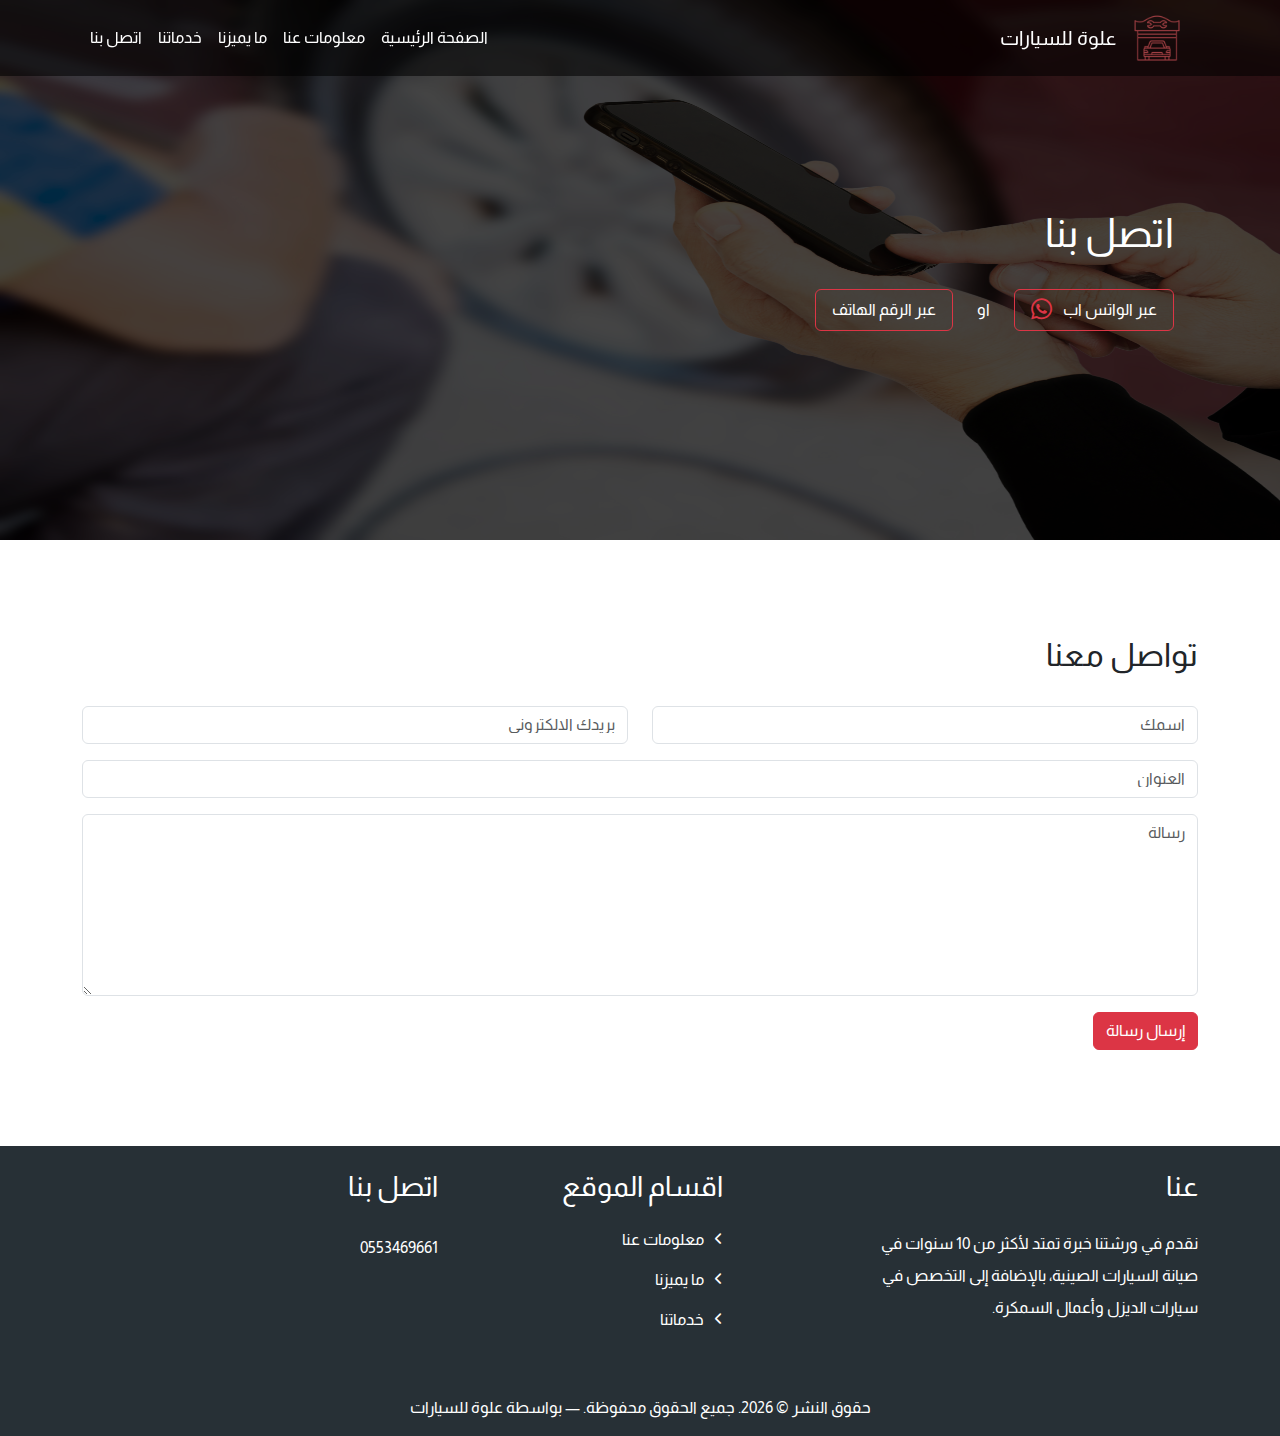
==== contact.html @ 1dccbd68 "first commit" ====
<!DOCTYPE html>
<html lang="en" dir="rtl">
<head>
    <meta charset="UTF-8">
    <meta name="viewport" content="width=device-width, initial-scale=1.0">
    <link rel="preconnect" href="https://fonts.googleapis.com">
<link rel="preconnect" href="https://fonts.gstatic.com" crossorigin>
<link href="https://fonts.googleapis.com/css2?family=Almarai:wght@300;400;700;800&display=swap" rel="stylesheet">
    <link rel="stylesheet" href="css/all.min.css">
    <link rel="stylesheet" href="css/bootstrap.min.css">
    <link rel="stylesheet" href="css/media.css">
    <link rel="stylesheet" href="css/style.css">
    <link  rel="stylesheet" href="css/aos.css">
    <title>Contact Us</title>
</head>
<body>
  <!-- <div class="loading w-100 h-100 fixed-top z-3  justify-content-center align-items-center bg-body-tertiary">
    <svg width="120" height="120" viewBox="0 0 60 60" fill="none" xmlns="http://www.w3.org/2000/svg">
      <path opacity="0.99" d="M29.9996 10.1899C27.3981 10.1899 24.8222 10.7023 22.4188 11.6979C20.0154 12.6934 17.8316 14.1526 15.9922 15.9921C14.1527 17.8317 12.6935 20.0155 11.698 22.419C10.7025 24.8224 10.1902 27.3984 10.1902 29.9999C10.1902 32.6013 10.7025 35.1773 11.698 37.5808C12.6935 39.9842 14.1527 42.168 15.9922 44.0075C17.8316 45.8471 20.0154 47.3063 22.4188 48.3018C24.8222 49.2974 27.3981 49.8098 29.9996 49.8098C32.601 49.8098 35.1769 49.2974 37.5803 48.3018C39.9837 47.3063 42.1675 45.8471 44.007 44.0076C45.8464 42.1681 47.3056 39.9842 48.3011 37.5808C49.2966 35.1773 49.809 32.6013 49.809 29.9999C49.809 27.3984 49.2966 24.8224 48.3011 22.419C47.3056 20.0155 45.8465 17.8317 44.007 15.9921C42.1675 14.1526 39.9837 12.6934 37.5803 11.6979C35.1769 10.7023 32.601 10.1899 29.9996 10.1899ZM30.4402 14.4675C33.3854 14.5225 36.1712 15.1737 36.5124 16.1959C36.8477 17.2004 32.4402 23.218 31.0345 23.675C29.2122 24.267 28.1301 23.5604 25.9274 20.3326C22.9759 16.0078 22.9646 15.8836 25.4599 15.0725C26.8483 14.6215 28.6731 14.4363 30.4402 14.4675ZM18.6698 19.606C19.7287 19.606 24.0896 25.6492 24.0896 27.1269C24.0896 29.0433 23.0822 29.8538 19.3318 30.9509C14.3065 32.4214 14.1849 32.3937 14.1849 29.7699C14.1849 25.8769 16.9457 19.6196 18.6698 19.606ZM41.3412 19.8765C41.8474 19.812 42.2484 20.326 42.9232 21.2543C45.2115 24.404 46.656 31.0882 45.2693 32.1127C44.4177 32.742 37.3329 30.4097 36.4641 29.214C35.3377 27.664 35.6764 26.4169 38.0654 23.3245C39.8661 20.9937 40.6903 19.9586 41.3412 19.8765ZM29.9996 26.699C30.4331 26.699 30.8625 26.7845 31.263 26.9504C31.6636 27.1163 32.0276 27.3595 32.3342 27.6661C32.6407 27.9727 32.8839 28.3367 33.0498 28.7373C33.2158 29.1379 33.3011 29.5672 33.3011 30.0008C33.3011 30.4344 33.2157 30.8637 33.0498 31.2643C32.8839 31.6649 32.6407 32.0289 32.3342 32.3355C32.0276 32.6421 31.6636 32.8853 31.263 33.0512C30.8625 33.2171 30.4331 33.3025 29.9996 33.3025C29.566 33.3025 29.1367 33.2171 28.7361 33.0512C28.3355 32.8853 27.9716 32.642 27.665 32.3355C27.3584 32.0289 27.1152 31.6649 26.9493 31.2643C26.7834 30.8637 26.698 30.4344 26.698 30.0008C26.698 29.5672 26.7834 29.1379 26.9493 28.7373C27.1152 28.3367 27.3584 27.9728 27.665 27.6662C27.9715 27.3596 28.3355 27.1163 28.7361 26.9504C29.1367 26.7845 29.566 26.699 29.9996 26.699ZM24.9 34.7458C25.0291 34.7458 25.14 34.777 25.2278 34.8005C27.0502 35.3926 27.5095 36.6003 27.3944 40.5062C27.2405 45.7404 27.176 45.8483 24.6807 45.0376C20.9783 43.8347 15.8804 39.2754 16.4 37.6316C16.6992 36.6848 22.9602 34.6236 24.9 34.7458ZM34.9659 34.8628C35.8894 34.8176 37.1318 35.1302 38.9714 35.789C43.9014 37.553 43.9837 37.6467 42.4417 39.7699C40.1538 42.9194 34.243 46.3598 32.8401 45.3574C31.9784 44.742 32.0058 37.2827 32.8745 36.087C33.4375 35.3116 34.0423 34.9077 34.9659 34.8628Z" fill="#666666"/>
      <circle cx="30" cy="30" r="26" stroke="#273036" stroke-width="6"/>
      <path id="outer-ring" d="M30.0001 56.1706C15.5464 56.1706 3.82935 44.4535 3.82935 29.9998C3.82935 15.5461 15.5464 3.8291 30.0001 3.8291C44.4538 3.8291 56.1708 15.5461 56.1708 29.9998C56.1708 39.4208 51.1929 47.6791 43.7238 52.2879" stroke="url(#paint0_angular)" stroke-width="6" stroke-linecap="round"/>
      <defs>
      <linearGradient id="paint0_angular" x1="0" y1="0" x2="0" y2="100%" gradientUnits="userSpaceOnUse">
      <stop offset="60%" stop-color="#9f3f43"/>
      <stop offset="90%" stop-color="#273036"/>
      </linearGradient>
      </defs>
      </svg>
</div>

  <div class="content-body "> -->
    <div class="home d-flex flex-column justify-content-center" id="home">
        <nav class="navbar navbar-expand-lg fixed-top w-100">
          <div class="container d-flex align-items-center">
            <a class="navbar-brand d-flex align-items-center gap-3 text-white" href="#"> <img class="img-fluid"
                src="images/repair-shop.png" alt=""> علوة للسيارات</a>
            <button class="navbar-toggler" type="button" data-bs-toggle="collapse" data-bs-target="#navbarSupportedContent"
              aria-controls="navbarSupportedContent" aria-expanded="false" aria-label="Toggle navigation">
              <i class="fa-solid fa-bars text-white fa-lg"></i>
            </button>
            <div class="collapse navbar-collapse" id="navbarSupportedContent">
              <ul class="navbar-nav me-auto mb-2 mb-lg-0">
                <li class="nav-item">
                  <a class="nav-link active text-white " aria-current="page" href="index.html">الصفحة الرئيسية</a>
                </li>
                <li class="nav-item">
                  <a class="nav-link text-white" href="#about">معلومات عنا</a>
                </li>
                <li class="nav-item">
                  <a class="nav-link text-white" href="#distinction">ما يميزنا</a>
                </li>
                <li class="nav-item">
                  <a class="nav-link text-white" href="#services">خدماتنا</a>
                </li>
                <li class="nav-item">
                  <a class="nav-link text-white" href="./content.html">اتصل بنا</a>
                </li>
    
    
            </div>
          </div>
        </nav>
        <section class="content-home position-relative ">
          <div class="layer-contact position-absolute top-0 z-3"> </div>
          <div class="container">
            <div class=" position-absolute top-50  translate-middle-y px-4 z-3  ">
               <h1 class="text-white">اتصل بنا</h1>
               <div class="d-flex gap-4 pt-4 justify-content-center align-items-center justify-content-md-start">
                <button class="btn btn-outline-danger px-3 py-2">
                  <a class="text-decoration-none text-white" href="tel://0553469661">عبر الواتس اب</a>
                  <i class="fab fa-whatsapp fa-xl me-2"></i>
                </button>
                <span class="text-white">او</span>
                <button class="btn btn-outline-danger px-3 py-2">
                  <a class="text-decoration-none text-white" href="tel://0553469661">  عبر الرقم الهاتف </a>
                </button>
               </div>
            </div>
          </div>
          <div class="image-home">
            <img class=" w-100" src="images/man-is-using-mobile-phone-calling-somebody-car-flat-tire-background.jpg" alt="">
          </div>
       
        </section>
      </div>
      </div>
     <section class="py-5">
        <div class="container py-5" >
            <h2 class="">تواصل معنا</h2>
            <form action="#" class="pt-4">
                <div class="row">
                  <div class="col-6 mb-3">
                    <input type="text" class="form-control" placeholder="اسمك" />
                  </div>
                  <div class="col-6 mb-3">
                    <input
                      type="email"
                      class="form-control"
                      placeholder="بريدك الالكتروني"
                    />
                  </div>
                  <div class="col-12 mb-3">
                    <input
                      type="text"
                      class="form-control"
                      placeholder="العنوان"
                    />
                  </div>
                  <div class="col-12 mb-3">
                    <textarea
                      name=""
                      id=""
                      cols="30"
                      rows="7"
                      class="form-control"
                      placeholder="رسالة"
                    ></textarea>
                  </div>
        
                  <div class="col-12">
                   <button class="btn btn-danger">إرسال رسالة</button>
                  </div>
                </div>
              </form>
        </div>
     </section>
      <!-- start section footer -->
  <footer class=" pt-4">
    <div class="container">
      <div class="row gy-4 text-white">
        <div class="col-lg-5">
          <h3>عنا</h3>
          <p class="w-75 pt-3 lh-lg">نقدم في ورشتنا خبرة تمتد لأكثر من 10 سنوات في صيانة السيارات الصينية، بالإضافة إلى التخصص في
            سيارات الديزل وأعمال السمكرة.
          </p>


        </div> 

        <div class="col-lg-3">
          <h3>اقسام الموقع</h3>
          <ul class="list-unstyled d-grid gap-3 pt-3">
            <li class="">
              <i class="fa-solid fa-chevron-left fa-xs ms-2"></i> <a class=" text-decoration-none text-white" href="#about">معلومات عنا</a>
            </li>
            <li class="">
              <i class="fa-solid fa-chevron-left fa-xs ms-2"></i> <a class="text-decoration-none text-white" href="#distinction">ما يميزنا</a>
            </li>
            <li class="nav-item">
              <i class="fa-solid fa-chevron-left fa-xs ms-2"></i> <a class=" text-decoration-none text-white" href="#services">خدماتنا</a>
            </li>
          </ul>

        </div> 

        <div class="col-lg-4">
          <h3>اتصل بنا</h3>
          <address></address>
          <ul class="list-unstyled d-grid gap-3 pt-3">
            <li><a class="text-decoration-none text-white" href="tel://0553469661">0553469661</a></li>
          </ul>

        </div>

      </div>

      <div class="row mt-5">
        <div class="col-12 text-center text-white">
          <p>حقوق النشر &copy;
            <script>document.write(new Date().getFullYear());</script>. جميع الحقوق محفوظة. &mdash;
            بواسطة علوة للسيارات
            <!-- License information: https://untree.co/license/ -->
          </p>

        </div>
      </div>
    </div>
  </footer> 
<!-- </div> -->
</body>
</html>
---- css/media.css ----
@media (min-width: 992px) {
  .image-distinction {
    width: 80% !important;
  }
  .content-home p {
    width: 75% !important;
  }
  .about .content {
    width: 75%;
    
  }
}

@media (max-width: 991px) {
  .carousel-item img {
    height: 100vh;
  }
  .image-about {
    width: 100% !important;
  }
  .content-home p {
    width: 80% !important;
  }
}
@media (max-width: 768px) {
  body,
  html {
    overflow-x: hidden !important;
  }
  .content-home p {
    width: 100% !important;
  }

}
---- css/style.css ----
:root {
  --main-color: #273036;
  --secondary-color: #9f3f43;
}
* {
  box-sizing: border-box;
  margin: 0;
  padding: 0;
  font-family: "Almarai", sans-serif;
}
html,
body {
  scroll-behavior: smooth;
}
/* Start Loader */
.content-body{
  display: none;
}
.loading {
  display: none;
}
  @keyframes spin {
    0%   { transform: rotate(0deg); }
    66% { transform: rotate(300deg); }
    100% { transform: rotate(360deg); }
  }
  
  #outer-ring {
    animation: spin 2500ms linear infinite;
    transform-origin: center center;
  }
/* end Loader */
/* Start Home */
.navbar {
  background-color: rgba(0, 0, 0, 0.555);
}
.navbar-brand img {
  width: 50px;
}
.active {
  color: var(--secondary-color);
}
.layer {
  background-color: rgba(0, 0, 0, 0.829);
  height: 100vh;
  width: 100%;
}
.carousel {
  height: 100vh;
}
.layer-contact {
  background-color: rgba(0, 0, 0, 0.729);
  height: 60vh;
  width: 100%;
}
.image-home img {
  height: 60vh;
}
/* End Home */
/* Start Header*/
.header img {
  width: 50px;
}
/* End Header */
/* Start distinction */
.distinction .list-distinction li p {
  color: var(--secondary-color);
}
/* End distinction */
/* Start Services */
.card img {
  width: 50px;
}
.card {
  transition: all 0.6s !important;
  overflow: hidden;
}
.card img {
  height: 250px;
}
.card .card-body {
  background: linear-gradient(
    to right,
    #00000071 50%,
    rgba(0, 0, 0, 0.616) 100%
  );
  position: absolute;
  bottom: 0;
  transform: translateY(50%);
  transition: all 0.5s !important;
}
.card:hover .card-body {
  transform: translateY(0);
}
/* End Services */
/* إعدادات الـ Slider */
.slider {
  overflow: hidden;
  width: 100%;
  height: 250px; /* يمكنك تعديل الارتفاع حسب الحاجة */
  position: relative;
}

.slider-track {
  display: flex;
  animation: slide 30s linear infinite; /* مدة الحركة */
}

.slider-track img {
  width: 10vw; /* عرض الصورة كنسبة من الشاشة */
  height: auto;
  margin-right: 10px;
  transition: transform 0.3s ease; /* تأثير تكبير عند التمرير */
}

.slider-track img:hover {
  transform: scale(1.05); /* تكبير الصورة عند التمرير */
}

/* الحركة المتكررة */
@keyframes slide {
  0% {
      transform: translateX(0);
  }
  100% {
      transform: translateX(-100%);
  }
}
/* Start Footer */
footer {
  background-color: var(--main-color);
}
/* End Footer */
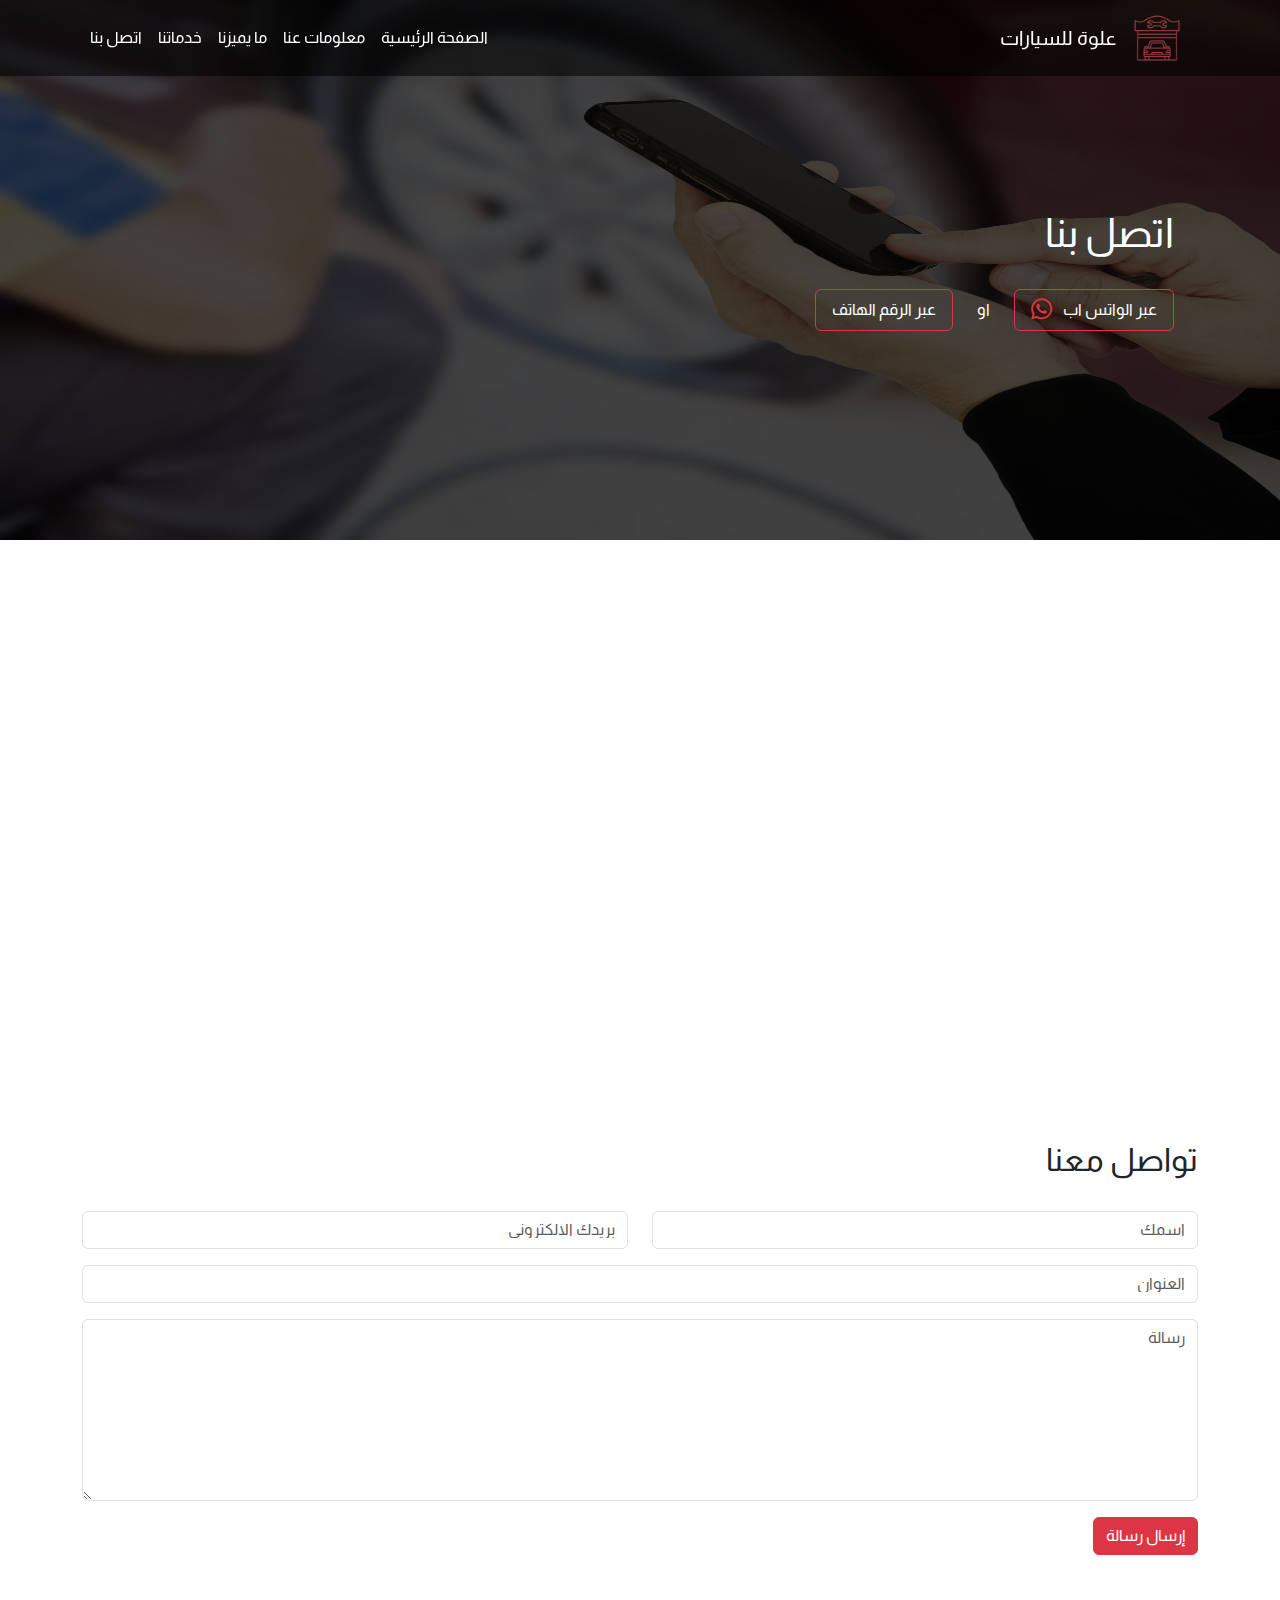
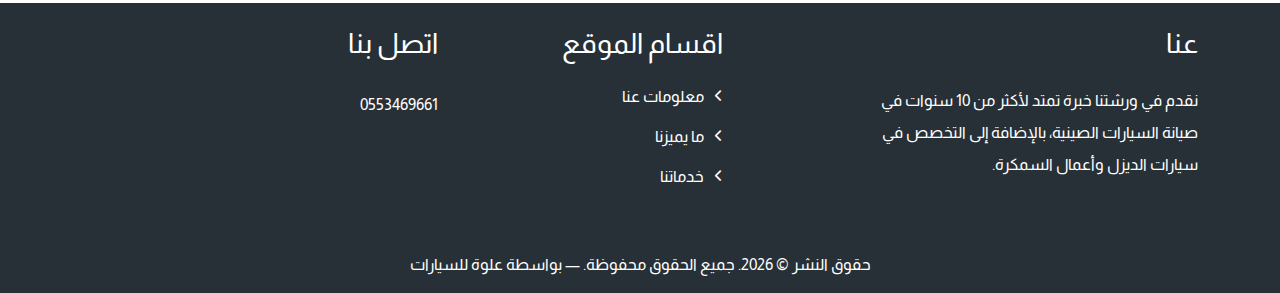
==== commit 57c41d4c: "update" ====
--- a/contact.html
+++ b/contact.html
@@ -84,8 +84,16 @@
         </section>
       </div>
       </div>
+
+      <section class="py-5">
+        <div class="container">
+          <iframe src="https://www.google.com/maps/embed?pb=!1m18!1m12!1m3!1d3622.7662446711684!2d46.7972645!3d24.7692026!2m3!1f0!2f0!3f0!3m2!1i1024!2i768!4f13.1!3m3!1m2!1s0x3e2f01181665b153%3A0xde6e0b30879536ed!2z2YXYsdmD2LIg2LnZhNmI2Ycg2KfZhNi52LPZitix2Yo!5e0!3m2!1sen!2seg!4v1729933600160!5m2!1sen!2seg" class="w-100" height="450" style="border:0;" allowfullscreen="" loading="lazy" referrerpolicy="no-referrer-when-downgrade"></iframe>
+
+
+        </div>
+      </section>
      <section class="py-5">
-        <div class="container py-5" >
+        <div class="container " >
             <h2 class="">تواصل معنا</h2>
             <form action="#" class="pt-4">
                 <div class="row">
--- a/css/style.css
+++ b/css/style.css
@@ -13,22 +13,9 @@
   scroll-behavior: smooth;
 }
 /* Start Loader */
-.content-body{
-  display: none;
-}
-.loading {
-  display: none;
-}
-  @keyframes spin {
-    0%   { transform: rotate(0deg); }
-    66% { transform: rotate(300deg); }
-    100% { transform: rotate(360deg); }
-  }
-  
-  #outer-ring {
-    animation: spin 2500ms linear infinite;
-    transform-origin: center center;
-  }
+/* إعدادات التحميل */
+/* إعدادات التحميل */
+
 /* end Loader */
 /* Start Home */
 .navbar {
@@ -68,12 +55,13 @@
 }
 /* End distinction */
 /* Start Services */
+.card {
+  transition: all 0.6s !important;
+  cursor: pointer;
+  overflow: hidden;
+}
 .card img {
   width: 50px;
-}
-.card {
-  transition: all 0.6s !important;
-  overflow: hidden;
 }
 .card img {
   height: 250px;
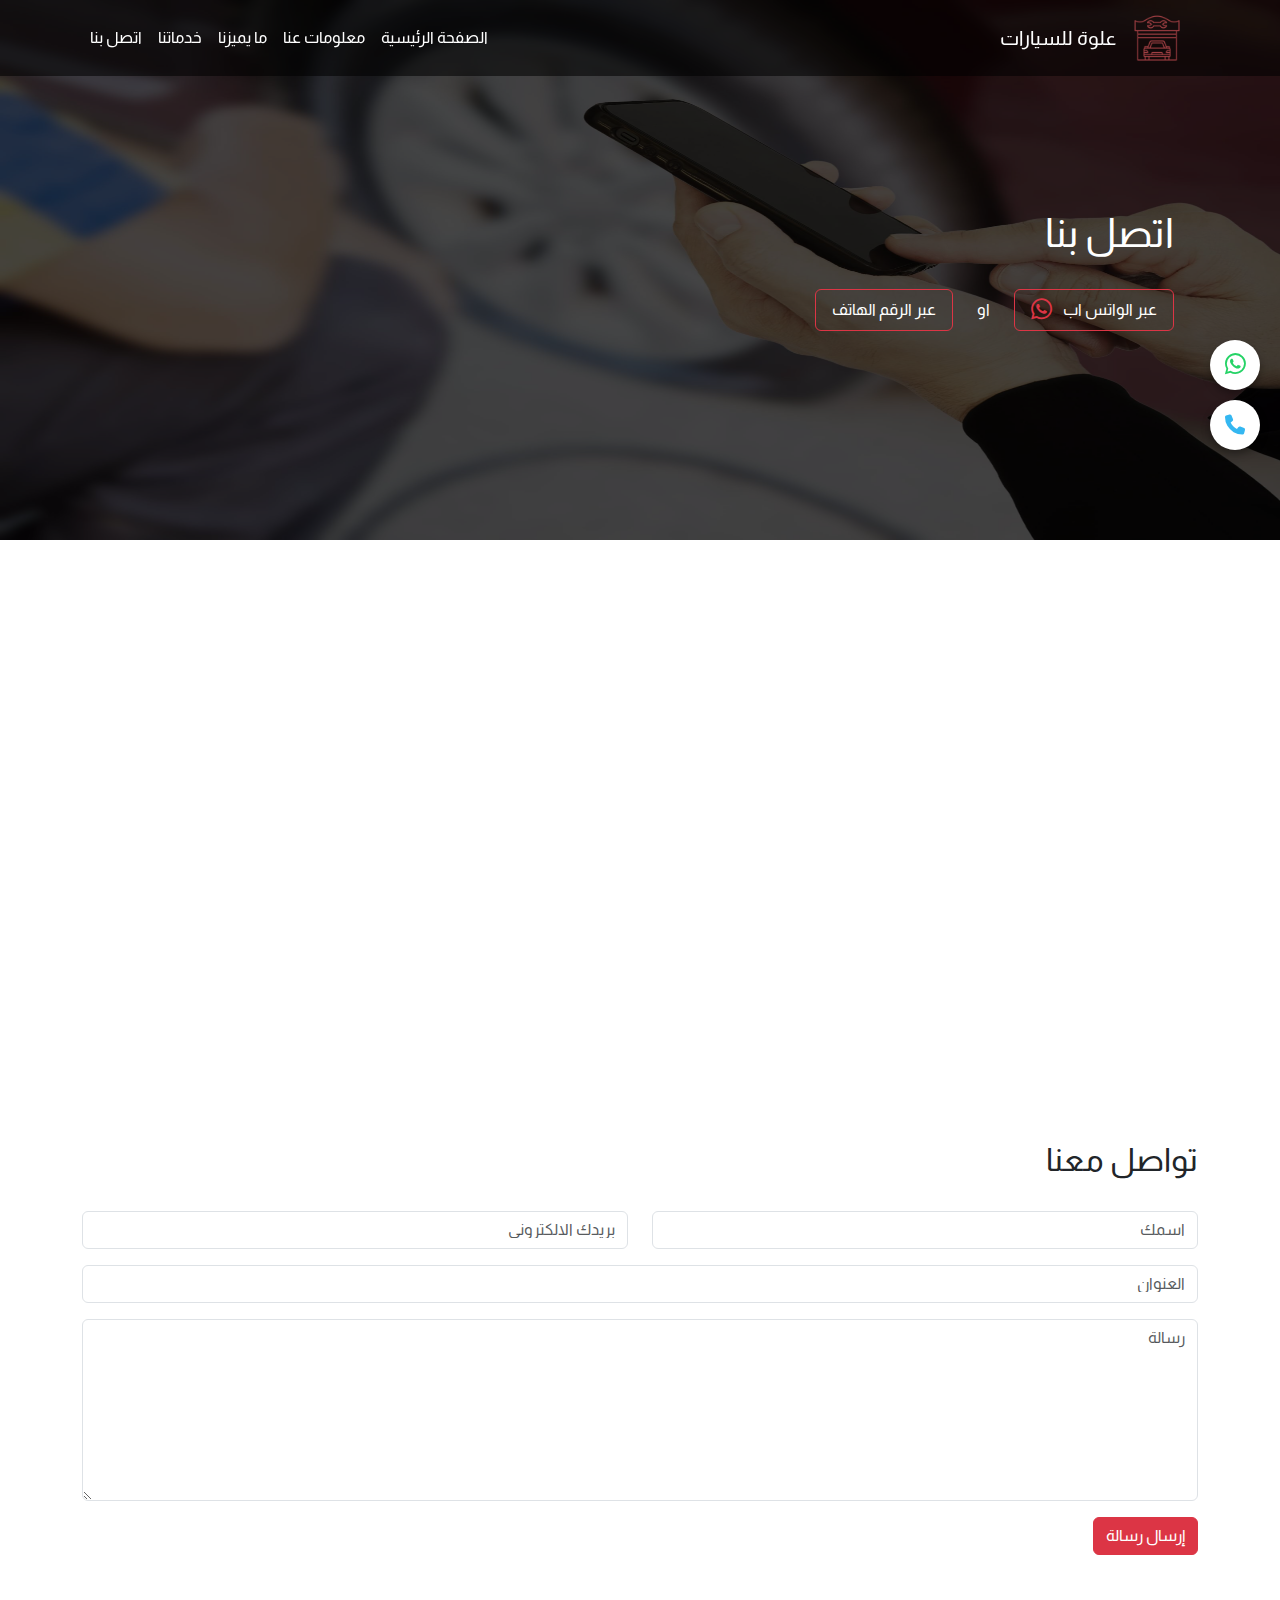
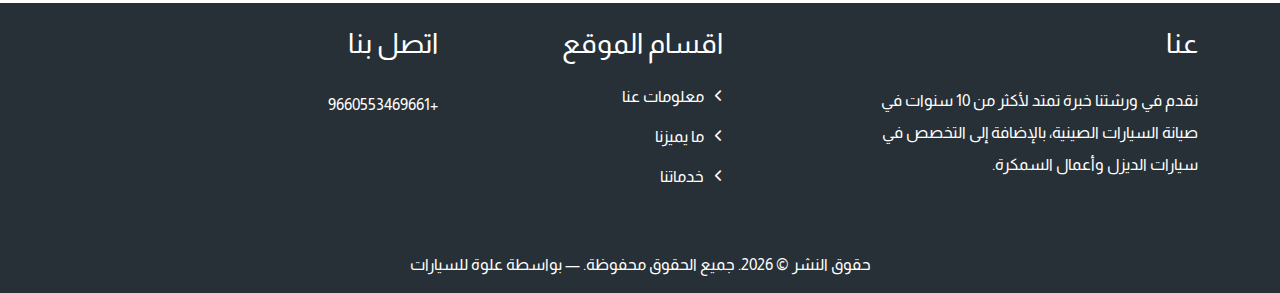
==== commit 59290355: "update" ====
--- a/contact.html
+++ b/contact.html
@@ -87,7 +87,7 @@
 
       <section class="py-5">
         <div class="container">
-          <iframe src="https://www.google.com/maps/embed?pb=!1m18!1m12!1m3!1d3622.7662446711684!2d46.7972645!3d24.7692026!2m3!1f0!2f0!3f0!3m2!1i1024!2i768!4f13.1!3m3!1m2!1s0x3e2f01181665b153%3A0xde6e0b30879536ed!2z2YXYsdmD2LIg2LnZhNmI2Ycg2KfZhNi52LPZitix2Yo!5e0!3m2!1sen!2seg!4v1729933600160!5m2!1sen!2seg" class="w-100" height="450" style="border:0;" allowfullscreen="" loading="lazy" referrerpolicy="no-referrer-when-downgrade"></iframe>
+          <iframe src="https://www.google.com/maps/embed?pb=!1m18!1m12!1m3!1d3622.7662446711684!2d46.7972645!3d24.7692026!2m3!1f0!2f0!3f0!3m2!1i1024!2i768!4f13.1!3m3!1m2!1s0x3e2f01181665b153%3A0xde6e0b30879536ed!2z2YXYsdmD2LIg2LnZhNmI2Ycg2KfZhNi52LPZitix2Yo!5e0!3m2!1sen!2seg!4v1729933600160!5m2!1sen!2seg" class="w-100 rounded-4" height="450" style="border:0;" allowfullscreen="" loading="lazy" referrerpolicy="no-referrer-when-downgrade"></iframe>
 
 
         </div>
@@ -149,13 +149,13 @@
           <h3>اقسام الموقع</h3>
           <ul class="list-unstyled d-grid gap-3 pt-3">
             <li class="">
-              <i class="fa-solid fa-chevron-left fa-xs ms-2"></i> <a class=" text-decoration-none text-white" href="#about">معلومات عنا</a>
+              <i class="fa-solid fa-chevron-left fa-xs ms-2"></i> <a class=" text-decoration-none text-white" href="./index.html">معلومات عنا</a>
             </li>
             <li class="">
-              <i class="fa-solid fa-chevron-left fa-xs ms-2"></i> <a class="text-decoration-none text-white" href="#distinction">ما يميزنا</a>
+              <i class="fa-solid fa-chevron-left fa-xs ms-2"></i> <a class="text-decoration-none text-white"  href="./index.html">ما يميزنا</a>
             </li>
             <li class="nav-item">
-              <i class="fa-solid fa-chevron-left fa-xs ms-2"></i> <a class=" text-decoration-none text-white" href="#services">خدماتنا</a>
+              <i class="fa-solid fa-chevron-left fa-xs ms-2"></i> <a class=" text-decoration-none text-white" href="./index.html">خدماتنا</a>
             </li>
           </ul>
 
@@ -165,7 +165,7 @@
           <h3>اتصل بنا</h3>
           <address></address>
           <ul class="list-unstyled d-grid gap-3 pt-3">
-            <li><a class="text-decoration-none text-white" href="tel://0553469661">0553469661</a></li>
+            <li><a class="text-decoration-none text-white" href="tel://+9660553469661">+9660553469661</a></li>
           </ul>
 
         </div>
@@ -185,5 +185,19 @@
     </div>
   </footer> 
 <!-- </div> -->
+ <!-- Social Fixed -->
+ <div class="floating d-flex flex-column justify-content-center align-items-center">
+  <div class="floating-button">
+    <a href="https://wa.me/+9660553469661" class=" whatsapp" target="_blank">
+      <i class="fab fa-whatsapp fa-xl "></i>
+    </a>
+  </div>
+  <div class="floating-button">
+    <a href="tel://+9660553469661" class=" phone">
+      <i class="fas fa-phone fa-lg "></i>
+    </a>
+  </div>
+ </div>
+
 </body>
 </html>--- a/css/style.css
+++ b/css/style.css
@@ -7,6 +7,10 @@
   margin: 0;
   padding: 0;
   font-family: "Almarai", sans-serif;
+}
+a {
+  text-decoration: none;
+  color: white;
 }
 html,
 body {
@@ -20,6 +24,11 @@
 /* Start Home */
 .navbar {
   background-color: rgba(0, 0, 0, 0.555);
+}
+.navbar-toggler {
+  box-shadow: none;
+  border: none;
+  outline: none;
 }
 .navbar-brand img {
   width: 50px;
@@ -108,10 +117,10 @@
 /* الحركة المتكررة */
 @keyframes slide {
   0% {
-      transform: translateX(0);
+    transform: translateX(0);
   }
   100% {
-      transform: translateX(-100%);
+    transform: translateX(-100%);
   }
 }
 /* Start Footer */
@@ -119,3 +128,35 @@
   background-color: var(--main-color);
 }
 /* End Footer */
+.floating {
+  position: fixed; /* الحاوية الرئيسية ثابتة */
+  bottom: 50%; /* المسافة من أسفل الشاشة */
+  right: 20px; /* المسافة من يمين الشاشة */
+  z-index: 1000; /* يجعل الأزرار فوق العناصر الأخرى */
+  gap: 10px; /* مسافة بين الأزرار */
+}
+
+.floating-button {
+  width: 50px;
+  height: 50px;
+  border-radius: 50%;
+  display: flex;
+  align-items: center;
+  justify-content: center;
+  box-shadow: 0 4px 8px rgba(0, 0, 0, 0.3);
+  cursor: pointer;
+  transition: transform 0.3s;
+  background-color: white;
+}
+
+.floating-button:hover {
+  transform: scale(1.1); /* تأثير عند تمرير الماوس */
+}
+
+.whatsapp {
+  color: #25d366; /* لون خلفية واتساب */
+}
+
+.phone {
+  color: #34b7f1; /* لون خلفية الهاتف */
+}
